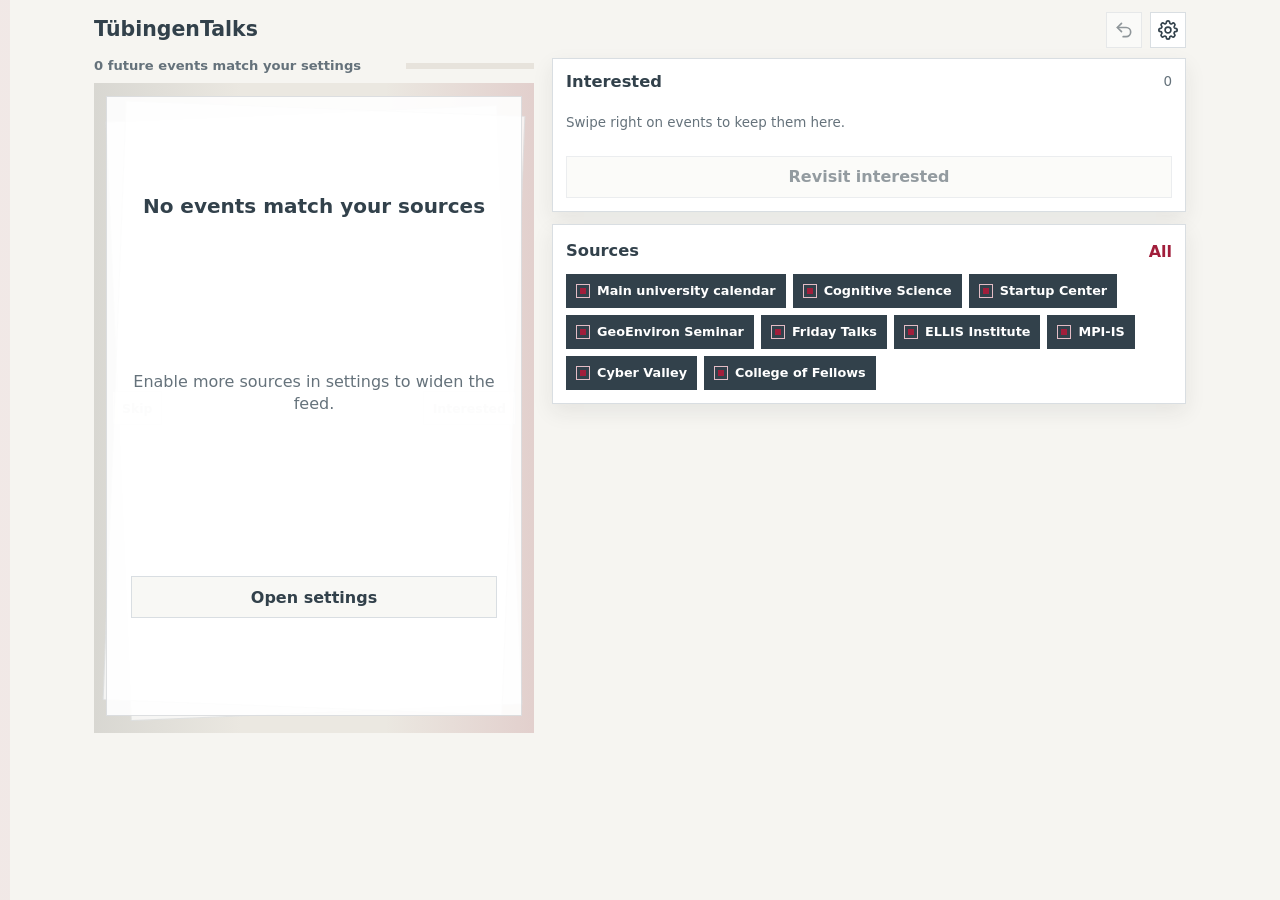
==== index.html @ 9f58c74e "Initial TuebingenTalks PWA" ====
<!doctype html>
<html lang="en">
  <head>
    <meta charset="utf-8">
    <meta name="viewport" content="width=device-width, initial-scale=1, viewport-fit=cover">
    <meta name="theme-color" content="#a11e3b">
    <meta name="description" content="Swipe through upcoming public talks and events around the University of Tübingen.">
    <link rel="manifest" href="manifest.webmanifest">
    <link rel="icon" href="assets/icon.svg" type="image/svg+xml">
    <link rel="apple-touch-icon" href="assets/icon.svg">
    <link rel="stylesheet" href="styles.css?v=6">
    <title>TübingenTalks</title>
  </head>
  <body>
    <div class="app-shell">
      <header class="topbar">
        <h1>TübingenTalks</h1>
        <div class="topbar-actions">
          <button class="icon-button" id="undoButton" type="button" aria-label="Undo last swipe" title="Undo">
            <svg viewBox="0 0 24 24" fill="none" aria-hidden="true">
              <path d="M9 14 4 9l5-5"></path>
              <path d="M4 9h10.5a5.5 5.5 0 1 1 0 11H11"></path>
            </svg>
          </button>
          <button class="icon-button" id="settingsButton" type="button" aria-label="Open settings" title="Settings">
            <svg viewBox="0 0 24 24" fill="none" aria-hidden="true">
              <path d="M12 15.5a3.5 3.5 0 1 0 0-7 3.5 3.5 0 0 0 0 7Z"></path>
              <path d="M19.4 15a1.7 1.7 0 0 0 .34 1.87l.04.04a2.06 2.06 0 0 1-2.91 2.91l-.04-.04A1.7 1.7 0 0 0 15 19.4a1.7 1.7 0 0 0-1 1.56V21a2 2 0 0 1-4 0v-.06A1.7 1.7 0 0 0 9 19.4a1.7 1.7 0 0 0-1.87.34l-.04.04a2.06 2.06 0 0 1-2.91-2.91l.04-.04A1.7 1.7 0 0 0 4.6 15a1.7 1.7 0 0 0-1.56-1H3a2 2 0 0 1 0-4h.06A1.7 1.7 0 0 0 4.6 9a1.7 1.7 0 0 0-.34-1.87l-.04-.04a2.06 2.06 0 0 1 2.91-2.91l.04.04A1.7 1.7 0 0 0 9 4.6a1.7 1.7 0 0 0 1-1.56V3a2 2 0 0 1 4 0v.06A1.7 1.7 0 0 0 15 4.6a1.7 1.7 0 0 0 1.87-.34l.04-.04a2.06 2.06 0 0 1 2.91 2.91l-.04.04A1.7 1.7 0 0 0 19.4 9a1.7 1.7 0 0 0 1.56 1H21a2 2 0 0 1 0 4h-.06A1.7 1.7 0 0 0 19.4 15Z"></path>
            </svg>
          </button>
        </div>
      </header>

      <main class="layout">
        <section class="phone-stage" aria-label="Swipe through events">
          <div class="feed-state">
            <span id="feedStatus">Loading events...</span>
            <span class="progress-track" aria-hidden="true"><span id="progressFill" class="progress-fill"></span></span>
          </div>

          <div class="deck" id="deck">
            <div class="swipe-cue" aria-hidden="true">
              <span>Skip</span>
              <span>Interested</span>
            </div>
            <div id="cardMount"></div>
          </div>
        </section>

        <aside class="side-panel" aria-label="Interested events and source settings">
          <section class="panel">
            <div class="panel-heading">
              <h2>Interested</h2>
              <span id="interestedCount" class="subtle-count">0</span>
            </div>
            <div id="interestedList" class="interested-list"></div>
            <button class="secondary-button panel-action" id="revisitInterestedButton" type="button">Revisit interested</button>
          </section>

          <section class="panel">
            <div class="panel-heading">
              <h2>Sources</h2>
              <button class="text-button" id="allSourcesButton" type="button">All</button>
            </div>
            <div id="sourceChips" class="chip-grid"></div>
          </section>
        </aside>
      </main>
    </div>

    <dialog class="settings-dialog" id="settingsDialog" aria-labelledby="settingsTitle">
      <form method="dialog" class="settings-card">
        <div class="settings-header">
          <h2 id="settingsTitle">Settings</h2>
          <button class="icon-button" value="close" type="submit" aria-label="Close settings" title="Close">
            <svg viewBox="0 0 24 24" fill="none" aria-hidden="true">
              <path d="M18 6 6 18"></path>
              <path d="m6 6 12 12"></path>
            </svg>
          </button>
        </div>

        <section class="settings-section">
          <h3>Sources</h3>
          <div id="settingsSources" class="settings-list"></div>
        </section>

        <section class="settings-section">
          <h3>Calendar</h3>
          <label class="select-label" for="calendarDefault">Default add action</label>
          <select id="calendarDefault">
            <option value="ics">ICS event</option>
            <option value="google">Google Calendar</option>
            <option value="outlook">Outlook</option>
          </select>
          <p class="settings-note">ICS opens the phone's calendar import flow on most devices. Google and Outlook open their web calendar add screens.</p>
        </section>

        <section class="settings-section">
          <h3>Feed</h3>
          <p class="feed-meta" id="feedMeta">No feed loaded yet.</p>
          <button class="secondary-button" id="revisitSettingsButton" type="button">Revisit interested</button>
          <button class="secondary-button" id="resetButton" type="button">Reset swipes</button>
        </section>
      </form>
    </dialog>

    <template id="eventCardTemplate">
      <article class="swipe-card" id="activeCard">
        <div class="hero-band">
          <img class="event-image" alt="">
          <img class="host-logo-ghost" alt="">
          <div class="hero-copy">
            <h2 class="hero-title"></h2>
            <p class="hero-speaker"></p>
          </div>
        </div>

        <div class="card-body">
          <p class="abstract"></p>

          <div class="bottom-details">
            <div class="bottom-detail">
              <span>Source</span>
              <strong data-field="source"></strong>
            </div>
            <div class="bottom-detail">
              <span>When</span>
              <strong data-field="when"></strong>
            </div>
            <div class="bottom-detail">
              <span>Where</span>
              <strong data-field="where"></strong>
            </div>
          </div>

          <div class="actions">
            <button class="calendar" data-action="calendar-default" type="button">
              <svg viewBox="0 0 24 24" fill="none" aria-hidden="true">
                <path d="M8 2v4M16 2v4M3 10h18"></path>
                <rect x="3" y="4" width="18" height="18" rx="2"></rect>
              </svg>
              <span>Add to calendar</span>
            </button>
          </div>
        </div>
      </article>
    </template>

    <script src="app.js?v=6" defer></script>
  </body>
</html>
---- styles.css ----
:root {
  color-scheme: light;
  --attempto: #a11e3b;
  --attempto-dark: #7e172e;
  --slate: #32414b;
  --slate-soft: #eef2f4;
  --gold: #997000;
  --gold-soft: #f3ead2;
  --green: #23624f;
  --ink: #20262b;
  --muted: #65727b;
  --line: #d9dee2;
  --paper: #ffffff;
  --bg: #f6f5f1;
  --shadow: 0 18px 42px rgba(32, 38, 43, 0.16);
  font-family: ui-sans-serif, system-ui, -apple-system, BlinkMacSystemFont, "Segoe UI", sans-serif;
}

* {
  box-sizing: border-box;
}

html {
  min-height: 100%;
}

body {
  background:
    linear-gradient(90deg, rgba(161, 30, 59, 0.06) 0 10px, transparent 10px),
    var(--bg);
  color: var(--ink);
  margin: 0;
  min-height: 100%;
}

button,
select {
  font: inherit;
}

button {
  cursor: pointer;
}

button:disabled {
  cursor: not-allowed;
  opacity: 0.52;
}

.app-shell {
  margin: 0 auto;
  max-width: 1120px;
  min-height: 100vh;
  padding: calc(12px + env(safe-area-inset-top)) 14px calc(36px + env(safe-area-inset-bottom));
}

.topbar {
  align-items: center;
  display: flex;
  gap: 12px;
  justify-content: space-between;
  margin: 0 auto 10px;
  max-width: 440px;
}

.topbar h1 {
  color: var(--slate);
  font-size: 1.28rem;
  line-height: 1.05;
  margin: 0;
}

.topbar-actions {
  display: inline-flex;
  gap: 8px;
}

.icon-button {
  align-items: center;
  background: var(--paper);
  border: 1px solid var(--line);
  color: var(--slate);
  display: inline-flex;
  height: 36px;
  justify-content: center;
  padding: 0;
  width: 36px;
}

.icon-button svg {
  height: 20px;
  stroke: currentColor;
  stroke-linecap: round;
  stroke-linejoin: round;
  stroke-width: 2;
  width: 20px;
}

.layout {
  align-items: start;
  display: grid;
  gap: 18px;
  grid-template-columns: minmax(0, 1fr);
}

.phone-stage {
  margin: 0 auto;
  max-width: 440px;
  width: 100%;
}

.feed-state {
  align-items: center;
  color: var(--muted);
  display: flex;
  font-size: 0.82rem;
  font-weight: 750;
  gap: 12px;
  justify-content: space-between;
  margin-bottom: 10px;
}

.progress-track {
  background: #e7e3dc;
  flex: 0 0 128px;
  height: 6px;
  overflow: hidden;
}

.progress-fill {
  background: var(--attempto);
  display: block;
  height: 100%;
  transform-origin: left;
  transition: width 180ms ease;
  width: 0;
}

.deck {
  background:
    linear-gradient(90deg, rgba(50, 65, 75, 0.1), transparent 34%),
    linear-gradient(270deg, rgba(161, 30, 59, 0.12), transparent 34%),
    #ebe8e1;
  min-height: min(650px, calc(100vh - 92px));
  overflow: hidden;
  padding: 13px 12px 14px;
  position: relative;
  touch-action: pan-y;
}

.deck::before,
.deck::after {
  background: rgba(255, 255, 255, 0.72);
  border: 1px solid rgba(50, 65, 75, 0.12);
  content: "";
  height: 92%;
  left: 24px;
  position: absolute;
  right: 24px;
  top: 30px;
  transform: rotate(-2.4deg);
  z-index: 0;
}

.deck::after {
  left: 20px;
  right: 20px;
  top: 25px;
  transform: rotate(2.2deg);
}

.swipe-cue {
  align-items: center;
  color: rgba(50, 65, 75, 0.54);
  display: flex;
  font-size: 0.78rem;
  font-weight: 850;
  justify-content: space-between;
  left: 18px;
  pointer-events: none;
  position: absolute;
  right: 18px;
  top: 50%;
  transform: translateY(-50%);
  z-index: 0;
}

.swipe-cue span {
  align-items: center;
  background: rgba(255, 255, 255, 0.62);
  border: 1px solid rgba(50, 65, 75, 0.14);
  display: inline-flex;
  min-height: 34px;
  padding: 7px 9px;
}

.swipe-card {
  background: var(--paper);
  border: 1px solid rgba(50, 65, 75, 0.16);
  box-shadow: 0 22px 54px rgba(32, 38, 43, 0.22);
  display: flex;
  flex-direction: column;
  min-height: min(620px, calc(100vh - 120px));
  overflow: hidden;
  position: relative;
  transform: translate3d(0, 0, 0);
  transition: transform 180ms ease, opacity 180ms ease;
  user-select: none;
  z-index: 2;
}

.swipe-card.dragging {
  transition: none;
}

.swipe-card.fly-left {
  opacity: 0;
  transform: translateX(-130%) rotate(-12deg);
}

.swipe-card.fly-right {
  opacity: 0;
  transform: translateX(130%) rotate(12deg);
}

.hero-band {
  background: var(--slate);
  color: white;
  min-height: 134px;
  overflow: hidden;
  padding: 14px 15px;
  position: relative;
}

.event-image {
  height: 100%;
  inset: 0;
  object-fit: cover;
  opacity: 0.22;
  position: absolute;
  width: 100%;
}

.host-logo-ghost {
  bottom: auto;
  height: 96px;
  mask-image: linear-gradient(to left, #000 0%, rgba(0, 0, 0, 0.92) 48%, transparent 100%);
  -webkit-mask-image: linear-gradient(to left, #000 0%, rgba(0, 0, 0, 0.92) 48%, transparent 100%);
  object-fit: contain;
  opacity: 0.52;
  pointer-events: none;
  position: absolute;
  right: -28px;
  top: 50%;
  transform: translateY(-50%);
  width: 252px;
}

.hero-copy {
  max-width: 78%;
  position: relative;
  z-index: 1;
}

.hero-title {
  color: white;
  font-size: 1.34rem;
  font-weight: 920;
  letter-spacing: 0;
  line-height: 1.08;
  margin: 0 0 7px;
  text-shadow: 0 2px 12px rgba(0, 0, 0, 0.36);
}

.hero-speaker {
  color: rgba(255, 255, 255, 0.93);
  font-size: 0.86rem;
  font-weight: 780;
  line-height: 1.3;
  margin: 0;
  text-shadow: 0 1px 8px rgba(0, 0, 0, 0.3);
}

.card-body {
  display: flex;
  flex: 1;
  flex-direction: column;
  padding: 14px 15px 13px;
  position: relative;
  z-index: 1;
}

.abstract {
  color: #4e5b63;
  display: -webkit-box;
  font-size: 0.93rem;
  line-height: 1.36;
  margin: 0 0 13px;
  overflow: hidden;
  -webkit-box-orient: vertical;
  -webkit-line-clamp: 7;
}

.bottom-details {
  border-top: 1px solid var(--line);
  display: grid;
  gap: 9px;
  margin-top: auto;
  padding: 12px 0 10px;
}

.bottom-detail {
  display: grid;
  gap: 2px;
}

.bottom-detail span {
  color: var(--muted);
  font-size: 0.72rem;
  font-weight: 850;
  letter-spacing: 0;
  text-transform: uppercase;
}

.bottom-detail strong {
  color: var(--ink);
  font-size: 0.96rem;
  line-height: 1.2;
}

.actions {
  display: grid;
  gap: 9px;
  grid-template-columns: minmax(0, 1fr);
}

.calendar,
.secondary-button,
.text-button {
  align-items: center;
  display: inline-flex;
  font-weight: 850;
  justify-content: center;
}

.calendar {
  background: var(--paper);
  border: 1px solid var(--attempto);
  color: var(--attempto);
  gap: 8px;
  min-height: 46px;
  padding: 0 12px;
}

.calendar svg {
  height: 18px;
  stroke: currentColor;
  stroke-linecap: round;
  stroke-linejoin: round;
  stroke-width: 2;
  width: 18px;
}

.secondary-button {
  background: #f8f8f5;
  border: 1px solid var(--line);
  color: var(--slate);
  min-height: 42px;
  padding: 0 12px;
}

.secondary-button.compact {
  min-height: 38px;
}

.panel-action {
  margin-top: 10px;
  width: 100%;
}

.text-button {
  background: transparent;
  border: 0;
  color: var(--attempto);
  padding: 4px 0;
}

.side-panel {
  display: grid;
  gap: 12px;
}

.panel {
  background: var(--paper);
  border: 1px solid var(--line);
  box-shadow: 0 8px 20px rgba(32, 38, 43, 0.08);
  padding: 13px;
}

.panel-heading {
  align-items: center;
  display: flex;
  justify-content: space-between;
  margin-bottom: 9px;
}

.panel h2,
.settings-card h2,
.settings-card h3 {
  color: var(--slate);
  line-height: 1.2;
  margin: 0;
}

.panel h2 {
  font-size: 1.02rem;
}

.subtle-count,
.feed-meta,
.settings-note,
.empty-message {
  color: var(--muted);
  font-size: 0.84rem;
  line-height: 1.35;
}

.chip-grid {
  display: flex;
  flex-wrap: wrap;
  gap: 7px;
}

.filter-chip {
  align-items: center;
  background: #f8f8f5;
  border: 1px solid var(--line);
  color: var(--ink);
  display: inline-flex;
  font-size: 0.8rem;
  font-weight: 760;
  gap: 7px;
  min-height: 34px;
  padding: 7px 9px;
}

.filter-chip::before {
  border: 1px solid #b7c0c5;
  content: "";
  height: 12px;
  width: 12px;
}

.filter-chip.on {
  background: var(--slate);
  border-color: var(--slate);
  color: white;
}

.filter-chip.on::before {
  background: var(--attempto);
  border-color: rgba(255, 255, 255, 0.7);
  box-shadow: inset 0 0 0 3px var(--slate);
}

.interested-list {
  display: grid;
  gap: 9px;
}

.interested-item {
  border: 1px solid var(--line);
  display: grid;
  gap: 8px;
  padding: 10px;
}

.interested-item h3 {
  color: var(--ink);
  font-size: 0.96rem;
  line-height: 1.2;
  margin: 0;
}

.interested-item p {
  color: var(--muted);
  font-size: 0.8rem;
  line-height: 1.3;
  margin: 0;
}

.interested-actions {
  display: flex;
  gap: 8px;
}

.interested-actions button {
  flex: 1;
  min-height: 34px;
}

.settings-dialog {
  border: 0;
  color: var(--ink);
  max-width: min(440px, calc(100vw - 24px));
  padding: 0;
  width: 100%;
}

.settings-dialog::backdrop {
  background: rgba(32, 38, 43, 0.38);
}

.settings-card {
  background: var(--paper);
  border: 1px solid rgba(50, 65, 75, 0.18);
  box-shadow: var(--shadow);
  display: grid;
  gap: 18px;
  padding: 16px;
}

.settings-header {
  align-items: center;
  display: flex;
  justify-content: space-between;
}

.settings-card h2 {
  font-size: 1.18rem;
}

.settings-card h3 {
  font-size: 0.98rem;
  margin-bottom: 10px;
}

.settings-section {
  display: grid;
  gap: 8px;
}

.settings-list {
  display: grid;
  gap: 8px;
}

.source-toggle {
  align-items: center;
  border: 1px solid var(--line);
  display: flex;
  gap: 10px;
  justify-content: space-between;
  padding: 10px;
}

.source-toggle input {
  height: 20px;
  width: 20px;
}

.source-toggle span {
  color: var(--ink);
  font-size: 0.9rem;
  font-weight: 760;
}

.select-label {
  color: var(--muted);
  font-size: 0.78rem;
  font-weight: 850;
  text-transform: uppercase;
}

select {
  background: var(--paper);
  border: 1px solid var(--line);
  color: var(--ink);
  min-height: 42px;
  padding: 0 10px;
}

.empty-card {
  align-items: center;
  background: rgba(255, 255, 255, 0.9);
  border: 1px solid rgba(50, 65, 75, 0.16);
  display: grid;
  min-height: min(620px, calc(100vh - 120px));
  padding: 24px;
  position: relative;
  text-align: center;
  z-index: 2;
}

.empty-card h2 {
  color: var(--slate);
  font-size: 1.25rem;
  margin: 0 0 8px;
}

.empty-card p {
  color: var(--muted);
  line-height: 1.38;
  margin: 0 0 16px;
}

@media (min-width: 860px) {
  .topbar {
    max-width: none;
  }

  .layout {
    grid-template-columns: 440px minmax(0, 1fr);
  }

  .phone-stage {
    position: sticky;
    top: 18px;
  }
}

@media (max-width: 390px) {
  .hero-title {
    font-size: 1.22rem;
  }

  .abstract {
    -webkit-line-clamp: 6;
  }
}

@media (prefers-reduced-motion: reduce) {
  .swipe-card,
  .progress-fill {
    transition: none;
  }
}
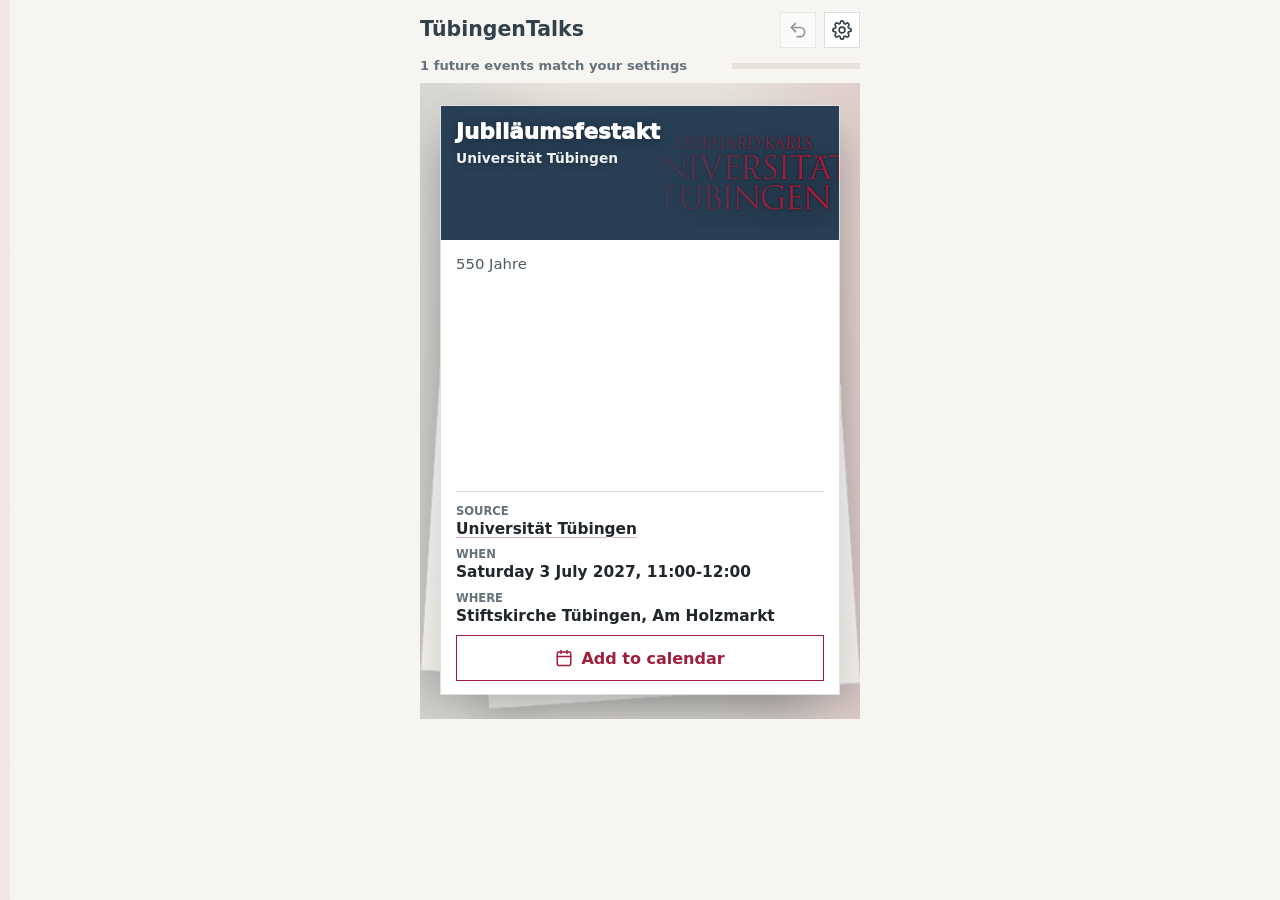
==== commit 897eadcd: "Update card UI and event sources" ====
--- a/index.html
+++ b/index.html
@@ -8,7 +8,7 @@
     <link rel="manifest" href="manifest.webmanifest">
     <link rel="icon" href="assets/icon.svg" type="image/svg+xml">
     <link rel="apple-touch-icon" href="assets/icon.svg">
-    <link rel="stylesheet" href="styles.css?v=6">
+    <link rel="stylesheet" href="styles.css?v=15">
     <title>TübingenTalks</title>
   </head>
   <body>
@@ -40,31 +40,13 @@
 
           <div class="deck" id="deck">
             <div class="swipe-cue" aria-hidden="true">
-              <span>Skip</span>
-              <span>Interested</span>
+              <span id="skipCue">Skip</span>
+              <span id="interestedCue">Interested</span>
             </div>
             <div id="cardMount"></div>
           </div>
         </section>
 
-        <aside class="side-panel" aria-label="Interested events and source settings">
-          <section class="panel">
-            <div class="panel-heading">
-              <h2>Interested</h2>
-              <span id="interestedCount" class="subtle-count">0</span>
-            </div>
-            <div id="interestedList" class="interested-list"></div>
-            <button class="secondary-button panel-action" id="revisitInterestedButton" type="button">Revisit interested</button>
-          </section>
-
-          <section class="panel">
-            <div class="panel-heading">
-              <h2>Sources</h2>
-              <button class="text-button" id="allSourcesButton" type="button">All</button>
-            </div>
-            <div id="sourceChips" class="chip-grid"></div>
-          </section>
-        </aside>
       </main>
     </div>
 
@@ -81,23 +63,34 @@
         </div>
 
         <section class="settings-section">
-          <h3>Sources</h3>
+          <h3 id="languageHeading">Language</h3>
+          <label class="select-label" id="languageLabel" for="languageDefault">App language</label>
+          <select id="languageDefault">
+            <option value="en">English</option>
+            <option value="de">Deutsch</option>
+          </select>
+        </section>
+
+        <section class="settings-section">
+          <div class="settings-section-heading">
+            <h3 id="sourcesHeading">Sources</h3>
+            <button class="text-button" id="allSourcesButton" type="button">All</button>
+          </div>
           <div id="settingsSources" class="settings-list"></div>
         </section>
 
         <section class="settings-section">
-          <h3>Calendar</h3>
-          <label class="select-label" for="calendarDefault">Default add action</label>
+          <h3 id="calendarHeading">Calendar</h3>
+          <label class="select-label" id="calendarDefaultLabel" for="calendarDefault">Default add action</label>
           <select id="calendarDefault">
-            <option value="ics">ICS event</option>
+            <option value="ics" id="calendarOptionIcs">ICS event</option>
             <option value="google">Google Calendar</option>
             <option value="outlook">Outlook</option>
           </select>
-          <p class="settings-note">ICS opens the phone's calendar import flow on most devices. Google and Outlook open their web calendar add screens.</p>
         </section>
 
         <section class="settings-section">
-          <h3>Feed</h3>
+          <h3 id="feedHeading">Feed</h3>
           <p class="feed-meta" id="feedMeta">No feed loaded yet.</p>
           <button class="secondary-button" id="revisitSettingsButton" type="button">Revisit interested</button>
           <button class="secondary-button" id="resetButton" type="button">Reset swipes</button>
@@ -122,7 +115,7 @@
           <div class="bottom-details">
             <div class="bottom-detail">
               <span>Source</span>
-              <strong data-field="source"></strong>
+              <a class="source-link" data-field="source"></a>
             </div>
             <div class="bottom-detail">
               <span>When</span>
@@ -140,13 +133,13 @@
                 <path d="M8 2v4M16 2v4M3 10h18"></path>
                 <rect x="3" y="4" width="18" height="18" rx="2"></rect>
               </svg>
-              <span>Add to calendar</span>
+              <span data-i18n="addToCalendar">Add to calendar</span>
             </button>
           </div>
         </div>
       </article>
     </template>
 
-    <script src="app.js?v=6" defer></script>
+    <script src="app.js?v=12" defer></script>
   </body>
 </html>
--- a/styles.css
+++ b/styles.css
@@ -101,6 +101,7 @@
   display: grid;
   gap: 18px;
   grid-template-columns: minmax(0, 1fr);
+  justify-items: center;
 }
 
 .phone-stage {
@@ -141,32 +142,43 @@
     linear-gradient(90deg, rgba(50, 65, 75, 0.1), transparent 34%),
     linear-gradient(270deg, rgba(161, 30, 59, 0.12), transparent 34%),
     #ebe8e1;
-  min-height: min(650px, calc(100vh - 92px));
+  isolation: isolate;
+  min-height: min(630px, calc(100vh - 108px));
   overflow: hidden;
-  padding: 13px 12px 14px;
+  padding: 22px 20px 24px;
   position: relative;
   touch-action: pan-y;
 }
 
 .deck::before,
 .deck::after {
-  background: rgba(255, 255, 255, 0.72);
-  border: 1px solid rgba(50, 65, 75, 0.12);
+  background:
+    linear-gradient(180deg, rgba(255, 255, 255, 0.94), rgba(247, 246, 241, 0.9));
+  border: 1px solid rgba(50, 65, 75, 0.2);
+  box-shadow: 0 14px 34px rgba(32, 38, 43, 0.16);
   content: "";
-  height: 92%;
-  left: 24px;
+  height: calc(100% - 74px);
+  left: 48px;
   position: absolute;
-  right: 24px;
-  top: 30px;
-  transform: rotate(-2.4deg);
+  right: 18px;
+  top: 50px;
+  transform: rotate(-4deg);
   z-index: 0;
 }
 
 .deck::after {
-  left: 20px;
-  right: 20px;
-  top: 25px;
-  transform: rotate(2.2deg);
+  background:
+    linear-gradient(180deg, rgba(255, 255, 255, 0.98), rgba(250, 247, 241, 0.94));
+  box-shadow: 0 18px 40px rgba(32, 38, 43, 0.18);
+  left: 18px;
+  right: 48px;
+  top: 36px;
+  transform: rotate(3.7deg);
+}
+
+#cardMount {
+  position: relative;
+  z-index: 1;
 }
 
 .swipe-cue {
@@ -200,7 +212,7 @@
   box-shadow: 0 22px 54px rgba(32, 38, 43, 0.22);
   display: flex;
   flex-direction: column;
-  min-height: min(620px, calc(100vh - 120px));
+  min-height: min(590px, calc(100vh - 146px));
   overflow: hidden;
   position: relative;
   transform: translate3d(0, 0, 0);
@@ -243,21 +255,32 @@
 
 .host-logo-ghost {
   bottom: auto;
-  height: 96px;
-  mask-image: linear-gradient(to left, #000 0%, rgba(0, 0, 0, 0.92) 48%, transparent 100%);
-  -webkit-mask-image: linear-gradient(to left, #000 0%, rgba(0, 0, 0, 0.92) 48%, transparent 100%);
+  filter:
+    drop-shadow(0 8px 16px rgb(0 0 0 / 34%))
+    drop-shadow(0 0 2px rgb(255 255 255 / 86%));
+  height: 112px;
+  mask-image: linear-gradient(to right, transparent 0%, rgba(0, 0, 0, 0.34) 34%, #000 62%);
+  -webkit-mask-image: linear-gradient(to right, transparent 0%, rgba(0, 0, 0, 0.34) 34%, #000 62%);
   object-fit: contain;
-  opacity: 0.52;
+  opacity: 1;
   pointer-events: none;
   position: absolute;
-  right: -28px;
+  right: -96px;
   top: 50%;
   transform: translateY(-50%);
-  width: 252px;
+  width: 300px;
+}
+
+.host-logo-ghost.is-light-logo {
+  filter:
+    drop-shadow(0 10px 18px rgb(0 0 0 / 46%))
+    drop-shadow(0 0 1px rgb(0 0 0 / 72%));
+  mask-image: linear-gradient(to right, transparent 0%, rgba(0, 0, 0, 0.48) 28%, #000 56%);
+  -webkit-mask-image: linear-gradient(to right, transparent 0%, rgba(0, 0, 0, 0.48) 28%, #000 56%);
 }
 
 .hero-copy {
-  max-width: 78%;
+  max-width: 76%;
   position: relative;
   z-index: 1;
 }
@@ -322,10 +345,23 @@
   text-transform: uppercase;
 }
 
-.bottom-detail strong {
+.bottom-detail strong,
+.bottom-detail a {
   color: var(--ink);
   font-size: 0.96rem;
+  font-weight: 850;
   line-height: 1.2;
+}
+
+.bottom-detail a {
+  text-decoration-color: rgba(161, 30, 59, 0.35);
+  text-decoration-thickness: 1px;
+  text-underline-offset: 3px;
+}
+
+.bottom-detail a:hover {
+  color: var(--attempto);
+  text-decoration-color: currentColor;
 }
 
 .actions {
@@ -385,26 +421,6 @@
   padding: 4px 0;
 }
 
-.side-panel {
-  display: grid;
-  gap: 12px;
-}
-
-.panel {
-  background: var(--paper);
-  border: 1px solid var(--line);
-  box-shadow: 0 8px 20px rgba(32, 38, 43, 0.08);
-  padding: 13px;
-}
-
-.panel-heading {
-  align-items: center;
-  display: flex;
-  justify-content: space-between;
-  margin-bottom: 9px;
-}
-
-.panel h2,
 .settings-card h2,
 .settings-card h3 {
   color: var(--slate);
@@ -412,96 +428,18 @@
   margin: 0;
 }
 
-.panel h2 {
-  font-size: 1.02rem;
-}
-
 .subtle-count,
 .feed-meta,
-.settings-note,
 .empty-message {
   color: var(--muted);
   font-size: 0.84rem;
   line-height: 1.35;
 }
 
-.chip-grid {
-  display: flex;
-  flex-wrap: wrap;
-  gap: 7px;
-}
-
-.filter-chip {
-  align-items: center;
-  background: #f8f8f5;
-  border: 1px solid var(--line);
-  color: var(--ink);
-  display: inline-flex;
-  font-size: 0.8rem;
-  font-weight: 760;
-  gap: 7px;
-  min-height: 34px;
-  padding: 7px 9px;
-}
-
-.filter-chip::before {
-  border: 1px solid #b7c0c5;
-  content: "";
-  height: 12px;
-  width: 12px;
-}
-
-.filter-chip.on {
-  background: var(--slate);
-  border-color: var(--slate);
-  color: white;
-}
-
-.filter-chip.on::before {
-  background: var(--attempto);
-  border-color: rgba(255, 255, 255, 0.7);
-  box-shadow: inset 0 0 0 3px var(--slate);
-}
-
-.interested-list {
-  display: grid;
-  gap: 9px;
-}
-
-.interested-item {
-  border: 1px solid var(--line);
-  display: grid;
-  gap: 8px;
-  padding: 10px;
-}
-
-.interested-item h3 {
-  color: var(--ink);
-  font-size: 0.96rem;
-  line-height: 1.2;
-  margin: 0;
-}
-
-.interested-item p {
-  color: var(--muted);
-  font-size: 0.8rem;
-  line-height: 1.3;
-  margin: 0;
-}
-
-.interested-actions {
-  display: flex;
-  gap: 8px;
-}
-
-.interested-actions button {
-  flex: 1;
-  min-height: 34px;
-}
-
 .settings-dialog {
   border: 0;
   color: var(--ink);
+  max-height: min(760px, calc(100vh - 28px));
   max-width: min(440px, calc(100vw - 24px));
   padding: 0;
   width: 100%;
@@ -517,6 +455,8 @@
   box-shadow: var(--shadow);
   display: grid;
   gap: 18px;
+  max-height: inherit;
+  overflow-y: auto;
   padding: 16px;
 }
 
@@ -532,7 +472,6 @@
 
 .settings-card h3 {
   font-size: 0.98rem;
-  margin-bottom: 10px;
 }
 
 .settings-section {
@@ -540,29 +479,98 @@
   gap: 8px;
 }
 
+.settings-section-heading {
+  align-items: center;
+  display: flex;
+  justify-content: space-between;
+}
+
 .settings-list {
   display: grid;
-  gap: 8px;
-}
-
-.source-toggle {
-  align-items: center;
+  gap: 7px;
+}
+
+.source-option {
+  align-items: center;
+  background: #fbfbf8;
   border: 1px solid var(--line);
-  display: flex;
-  gap: 10px;
-  justify-content: space-between;
-  padding: 10px;
-}
-
-.source-toggle input {
-  height: 20px;
-  width: 20px;
-}
-
-.source-toggle span {
+  border-radius: 8px;
   color: var(--ink);
-  font-size: 0.9rem;
-  font-weight: 760;
+  display: flex;
+  gap: 11px;
+  min-height: 62px;
+  padding: 8px 9px;
+  text-align: left;
+  transition: background 160ms ease, border-color 160ms ease, box-shadow 160ms ease, transform 160ms ease;
+  width: 100%;
+}
+
+.source-option:hover {
+  background: #ffffff;
+  border-color: #c4ccd1;
+}
+
+.source-option:focus-visible {
+  outline: 3px solid rgba(161, 30, 59, 0.22);
+  outline-offset: 2px;
+}
+
+.source-option.is-selected {
+  background: #fff8f5;
+  border-color: rgba(161, 30, 59, 0.5);
+  box-shadow: 0 8px 20px rgba(161, 30, 59, 0.1);
+}
+
+.source-option-logo {
+  background: #ffffff;
+  border: 1px solid #d7dde1;
+  border-radius: 7px;
+  box-shadow: inset 0 0 0 1px rgba(255, 255, 255, 0.78);
+  flex: 0 0 44px;
+  height: 44px;
+  object-fit: contain;
+  padding: 7px;
+  width: 44px;
+}
+
+.source-option-copy {
+  display: grid;
+  flex: 1;
+  min-width: 0;
+}
+
+.source-option-name {
+  color: var(--ink);
+  font-size: 0.92rem;
+  font-weight: 820;
+  line-height: 1.15;
+}
+
+.source-option-check {
+  align-items: center;
+  border: 1px solid #b7c0c5;
+  border-radius: 999px;
+  color: transparent;
+  display: inline-flex;
+  flex: 0 0 24px;
+  height: 24px;
+  justify-content: center;
+  width: 24px;
+}
+
+.source-option-check svg {
+  height: 16px;
+  stroke: currentColor;
+  stroke-linecap: round;
+  stroke-linejoin: round;
+  stroke-width: 3;
+  width: 16px;
+}
+
+.source-option.is-selected .source-option-check {
+  background: var(--attempto);
+  border-color: var(--attempto);
+  color: white;
 }
 
 .select-label {
@@ -585,7 +593,7 @@
   background: rgba(255, 255, 255, 0.9);
   border: 1px solid rgba(50, 65, 75, 0.16);
   display: grid;
-  min-height: min(620px, calc(100vh - 120px));
+  min-height: min(590px, calc(100vh - 146px));
   padding: 24px;
   position: relative;
   text-align: center;
@@ -606,11 +614,7 @@
 
 @media (min-width: 860px) {
   .topbar {
-    max-width: none;
-  }
-
-  .layout {
-    grid-template-columns: 440px minmax(0, 1fr);
+    max-width: 440px;
   }
 
   .phone-stage {
